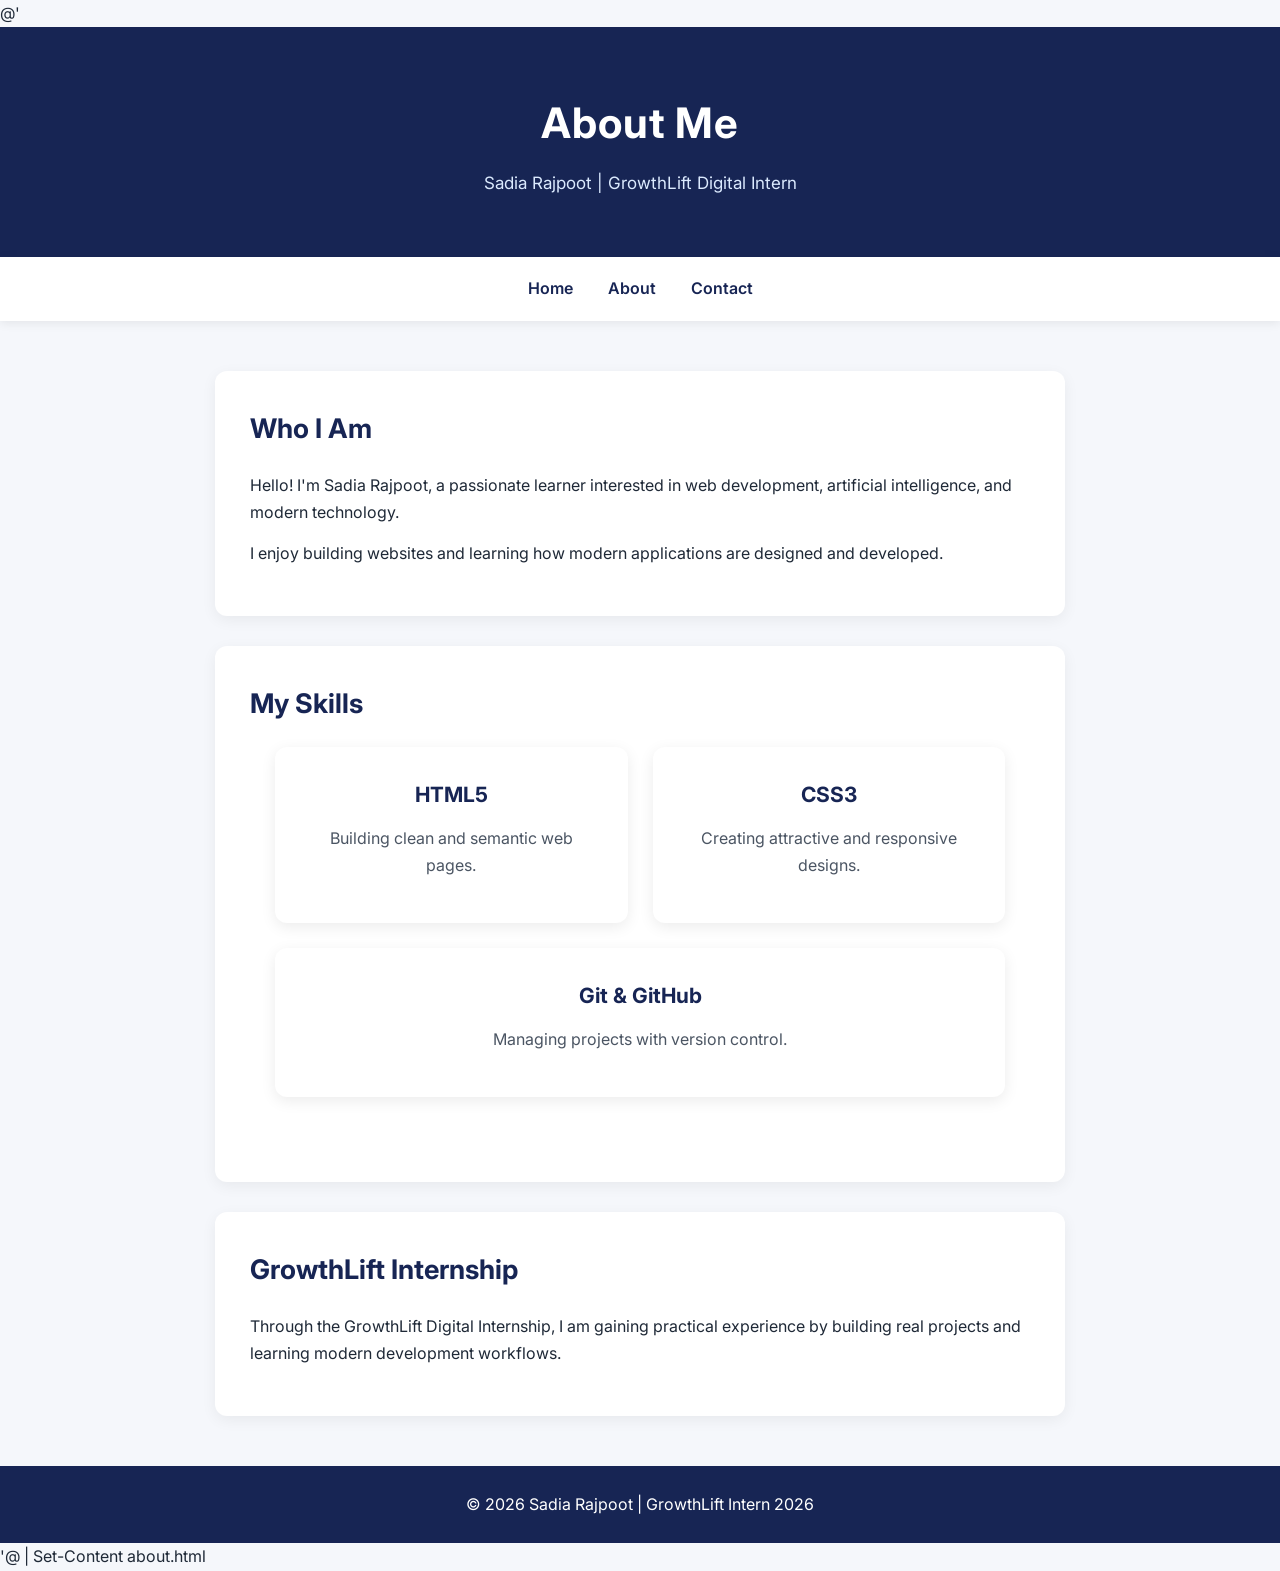
==== about.html @ 8774183c "Add About and Contact pages" ====
@'
<!DOCTYPE html>
<html lang="en">

<head>
    <meta charset="UTF-8">
    <meta name="viewport" content="width=device-width, initial-scale=1.0">

    <title>About | Sadia Rajpoot</title>

    <link rel="stylesheet" href="style.css">
</head>

<body>

    <header>
        <h1>About Me</h1>
        <p>Sadia Rajpoot | GrowthLift Digital Intern</p>
    </header>

    <nav>
        <a href="index.html">Home</a>
        <a href="about.html">About</a>
        <a href="contact.html">Contact</a>
    </nav>

    <main>

        <section>
            <h2>Who I Am</h2>

            <p>
                Hello! I'm Sadia Rajpoot, a passionate learner interested in
                web development, artificial intelligence, and modern technology.
            </p>

            <p>
                I enjoy building websites and learning how modern applications
                are designed and developed.
            </p>
        </section>

        <section>
            <h2>My Skills</h2>

            <div class="cards">

                <div class="card">
                    <h3>HTML5</h3>
                    <p>Building clean and semantic web pages.</p>
                </div>

                <div class="card">
                    <h3>CSS3</h3>
                    <p>Creating attractive and responsive designs.</p>
                </div>

                <div class="card">
                    <h3>Git & GitHub</h3>
                    <p>Managing projects with version control.</p>
                </div>

            </div>
        </section>

        <section>
            <h2>GrowthLift Internship</h2>

            <p>
                Through the GrowthLift Digital Internship, I am gaining
                practical experience by building real projects and learning
                modern development workflows.
            </p>
        </section>

    </main>

    <footer>
        <p>© 2026 Sadia Rajpoot | GrowthLift Intern 2026</p>
    </footer>

</body>

</html>
'@ | Set-Content about.html
---- style.css ----
/* Google Font */
@import url('https://fonts.googleapis.com/css2?family=Inter:wght@400;500;600;700&display=swap');

/* Reset */
* {
    margin: 0;
    padding: 0;
    box-sizing: border-box;
}

/* Whole Page */
body {
    font-family: 'Inter', sans-serif;
    background-color: #f5f7fb;
    color: #1f2937;
    line-height: 1.7;
}

/* Header */
header {
    background-color: #172554;
    color: white;
    text-align: center;
    padding: 60px 20px;
}

header h1 {
    font-size: 42px;
    font-weight: 700;
    letter-spacing: 1px;
    margin-bottom: 10px;
}

header p {
    font-size: 17px;
    color: #dbeafe;
}

/* Navigation - Flexbox */
nav {
    background-color: white;
    display: flex;
    justify-content: center;
    align-items: center;
    gap: 35px;
    padding: 18px;
    box-shadow: 0 2px 10px rgba(0, 0, 0, 0.08);
}

nav a {
    color: #172554;
    text-decoration: none;
    font-weight: 600;
    transition: color 0.3s ease;
}

nav a:hover {
    color: #2563eb;
}

/* Main */
main {
    max-width: 900px;
    margin: 50px auto;
    padding: 0 25px;
}

/* Sections */
section {
    background-color: white;
    padding: 35px;
    margin-bottom: 30px;
    border-radius: 12px;
    box-shadow: 0 4px 15px rgba(0, 0, 0, 0.06);
}

section h2 {
    color: #172554;
    font-size: 27px;
    margin-bottom: 20px;
}

section p {
    margin-bottom: 14px;
}

/* Image */
.journey img {
    display: block;
    width: 100%;
    max-width: 800px;
    height: auto;
    border-radius: 8px;
    margin: 25px auto;
}

/* Cards Section */
.cards {
    max-width: 900px;
    margin: 0 auto 50px;
    padding: 0 25px;

    display: flex;
    flex-wrap: wrap;
    justify-content: center;
    gap: 25px;

    background-color: transparent;
    box-shadow: none;
}

.card {
    background-color: white;
    padding: 30px;
    border-radius: 12px;
    box-shadow: 0 4px 15px rgba(0, 0, 0, 0.08);

    flex: 1 1 250px;
    text-align: center;
}

.card h3 {
    color: #172554;
    font-size: 21px;
    margin-bottom: 12px;
}

.card p {
    color: #4b5563;
}

/* Footer */
footer {
    background-color: #172554;
    color: white;
    text-align: center;
    padding: 25px;
    margin-top: 40px;
}

footer p {
    margin: 0;
}

/* Responsive Design */
@media (max-width: 768px) {

    header {
        padding: 45px 15px;
    }

    header h1 {
        font-size: 32px;
    }

    header p {
        font-size: 15px;
    }

    nav {
        flex-direction: column;
        gap: 15px;
    }

    main {
        margin: 30px auto;
        padding: 0 15px;
    }

    section {
        padding: 25px 20px;
    }

    .cards {
        flex-direction: column;
        padding: 0 15px;
    }

    .card {
        width: 100%;
    }
}
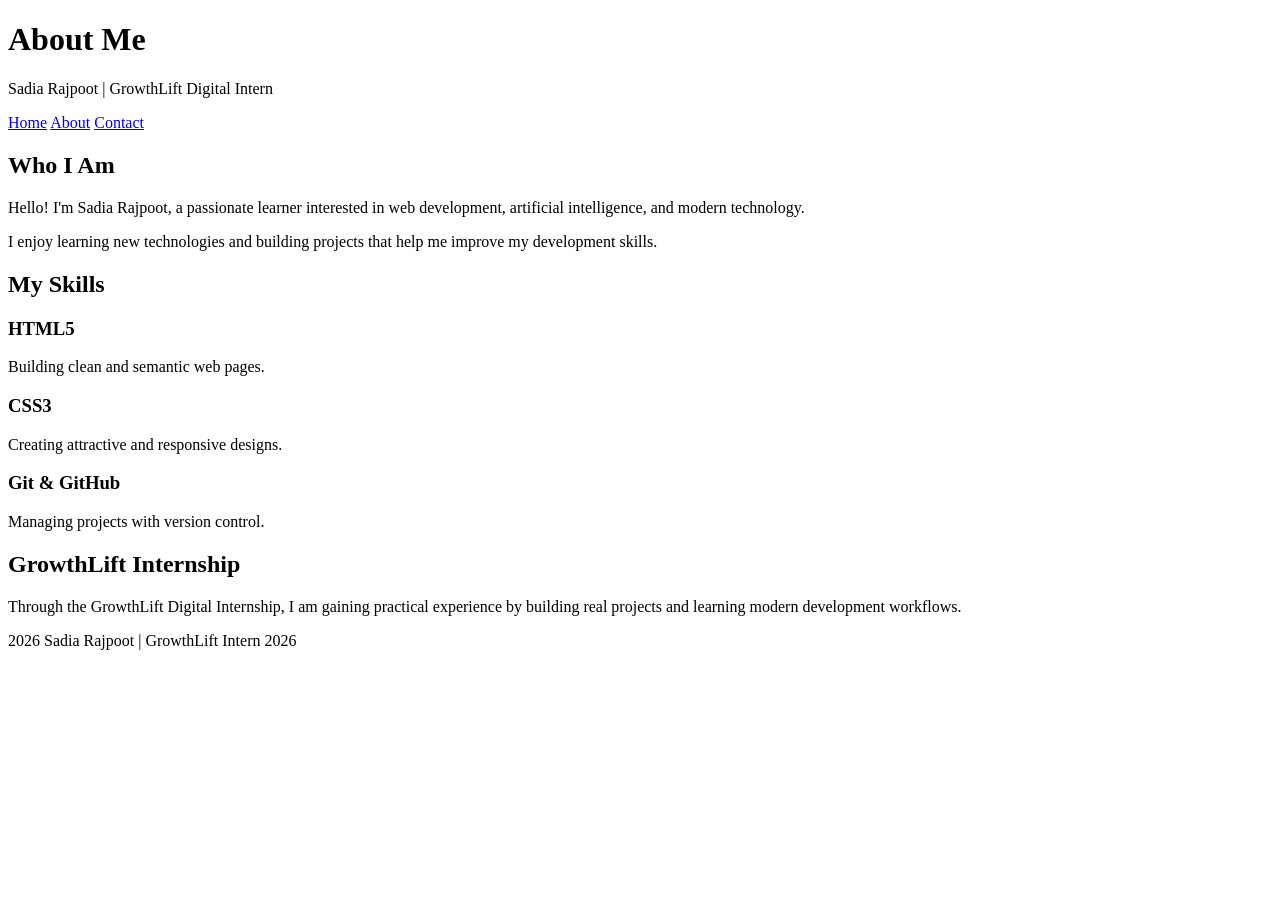
==== commit 2640504c: "Improve Week 1 website design and navigation" ====
--- a/about.html
+++ b/about.html
@@ -1,4 +1,3 @@
-@'
 <!DOCTYPE html>
 <html lang="en">
 
@@ -7,6 +6,14 @@
     <meta name="viewport" content="width=device-width, initial-scale=1.0">
 
     <title>About | Sadia Rajpoot</title>
+
+    <link rel="preconnect" href="https://fonts.googleapis.com">
+    <link rel="preconnect" href="https://fonts.gstatic.com" crossorigin>
+
+    <link
+        href="https://fonts.googleapis.com/css2?family=Inter:wght@400;500;600;700&display=swap"
+        rel="stylesheet"
+    >
 
     <link rel="stylesheet" href="style.css">
 </head>
@@ -20,7 +27,7 @@
 
     <nav>
         <a href="index.html">Home</a>
-        <a href="about.html">About</a>
+        <a href="about.html" class="active">About</a>
         <a href="contact.html">Contact</a>
     </nav>
 
@@ -35,8 +42,8 @@
             </p>
 
             <p>
-                I enjoy building websites and learning how modern applications
-                are designed and developed.
+                I enjoy learning new technologies and building projects
+                that help me improve my development skills.
             </p>
         </section>
 
@@ -47,17 +54,23 @@
 
                 <div class="card">
                     <h3>HTML5</h3>
-                    <p>Building clean and semantic web pages.</p>
+                    <p>
+                        Building clean and semantic web pages.
+                    </p>
                 </div>
 
                 <div class="card">
                     <h3>CSS3</h3>
-                    <p>Creating attractive and responsive designs.</p>
+                    <p>
+                        Creating attractive and responsive designs.
+                    </p>
                 </div>
 
                 <div class="card">
                     <h3>Git & GitHub</h3>
-                    <p>Managing projects with version control.</p>
+                    <p>
+                        Managing projects with version control.
+                    </p>
                 </div>
 
             </div>
@@ -76,10 +89,9 @@
     </main>
 
     <footer>
-        <p>© 2026 Sadia Rajpoot | GrowthLift Intern 2026</p>
+        <p>2026 Sadia Rajpoot | GrowthLift Intern 2026</p>
     </footer>
 
 </body>
 
-</html>
-'@ | Set-Content about.html+</html>
--- a/style.css
+++ b/style.css
@@ -1,182 +1,99 @@
-/* Google Font */
-@import url('https://fonts.googleapis.com/css2?family=Inter:wght@400;500;600;700&display=swap');
+<!DOCTYPE html>
+<html lang="en">
 
-/* Reset */
-* {
-    margin: 0;
-    padding: 0;
-    box-sizing: border-box;
-}
+<head>
+    <meta charset="UTF-8">
+    <meta name="viewport" content="width=device-width, initial-scale=1.0">
 
-/* Whole Page */
-body {
-    font-family: 'Inter', sans-serif;
-    background-color: #f5f7fb;
-    color: #1f2937;
-    line-height: 1.7;
-}
+    <title>Contact | Sadia Rajpoot</title>
 
-/* Header */
-header {
-    background-color: #172554;
-    color: white;
-    text-align: center;
-    padding: 60px 20px;
-}
+    <link rel="preconnect" href="https://fonts.googleapis.com">
+    <link rel="preconnect" href="https://fonts.gstatic.com" crossorigin>
 
-header h1 {
-    font-size: 42px;
-    font-weight: 700;
-    letter-spacing: 1px;
-    margin-bottom: 10px;
-}
+    <link
+        href="https://fonts.googleapis.com/css2?family=Inter:wght@400;500;600;700&display=swap"
+        rel="stylesheet"
+    >
 
-header p {
-    font-size: 17px;
-    color: #dbeafe;
-}
+    <link rel="stylesheet" href="style.css">
+</head>
 
-/* Navigation - Flexbox */
-nav {
-    background-color: white;
-    display: flex;
-    justify-content: center;
-    align-items: center;
-    gap: 35px;
-    padding: 18px;
-    box-shadow: 0 2px 10px rgba(0, 0, 0, 0.08);
-}
+<body>
 
-nav a {
-    color: #172554;
-    text-decoration: none;
-    font-weight: 600;
-    transition: color 0.3s ease;
-}
+    <header>
+        <h1>Contact Me</h1>
+        <p>Let's Connect</p>
+    </header>
 
-nav a:hover {
-    color: #2563eb;
-}
+    <nav>
+        <a href="index.html">Home</a>
+        <a href="about.html">About</a>
+        <a href="contact.html" class="active">Contact</a>
+    </nav>
 
-/* Main */
-main {
-    max-width: 900px;
-    margin: 50px auto;
-    padding: 0 25px;
-}
+    <main>
 
-/* Sections */
-section {
-    background-color: white;
-    padding: 35px;
-    margin-bottom: 30px;
-    border-radius: 12px;
-    box-shadow: 0 4px 15px rgba(0, 0, 0, 0.06);
-}
+        <section>
+            <h2>Get In Touch</h2>
 
-section h2 {
-    color: #172554;
-    font-size: 27px;
-    margin-bottom: 20px;
-}
+            <p>
+                I would love to connect with you and hear about new
+                opportunities, projects, and ideas.
+            </p>
 
-section p {
-    margin-bottom: 14px;
-}
+            <p>
+                <strong>Email:</strong>
+                sadiarajpoot235@gmail.com
+            </p>
 
-/* Image */
-.journey img {
-    display: block;
-    width: 100%;
-    max-width: 800px;
-    height: auto;
-    border-radius: 8px;
-    margin: 25px auto;
-}
+            <p>
+                <strong>Role:</strong>
+                GrowthLift Digital Intern
+            </p>
+        </section>
 
-/* Cards Section */
-.cards {
-    max-width: 900px;
-    margin: 0 auto 50px;
-    padding: 0 25px;
+        <section>
+            <h2>Send Me a Message</h2>
 
-    display: flex;
-    flex-wrap: wrap;
-    justify-content: center;
-    gap: 25px;
+            <form class="contact-form">
 
-    background-color: transparent;
-    box-shadow: none;
-}
+                <label for="name">Name</label>
+                <input
+                    type="text"
+                    id="name"
+                    name="name"
+                    placeholder="Enter your name"
+                    required
+                >
 
-.card {
-    background-color: white;
-    padding: 30px;
-    border-radius: 12px;
-    box-shadow: 0 4px 15px rgba(0, 0, 0, 0.08);
+                <label for="email">Email</label>
+                <input
+                    type="email"
+                    id="email"
+                    name="email"
+                    placeholder="Enter your email"
+                    required
+                >
 
-    flex: 1 1 250px;
-    text-align: center;
-}
+                <label for="message">Message</label>
+                <textarea
+                    id="message"
+                    name="message"
+                    placeholder="Write your message..."
+                    required
+                ></textarea>
 
-.card h3 {
-    color: #172554;
-    font-size: 21px;
-    margin-bottom: 12px;
-}
+                <button type="submit">Send Message</button>
 
-.card p {
-    color: #4b5563;
-}
+            </form>
+        </section>
 
-/* Footer */
-footer {
-    background-color: #172554;
-    color: white;
-    text-align: center;
-    padding: 25px;
-    margin-top: 40px;
-}
+    </main>
 
-footer p {
-    margin: 0;
-}
+    <footer>
+        <p>2026 Sadia Rajpoot | GrowthLift Intern 2026</p>
+    </footer>
 
-/* Responsive Design */
-@media (max-width: 768px) {
+</body>
 
-    header {
-        padding: 45px 15px;
-    }
-
-    header h1 {
-        font-size: 32px;
-    }
-
-    header p {
-        font-size: 15px;
-    }
-
-    nav {
-        flex-direction: column;
-        gap: 15px;
-    }
-
-    main {
-        margin: 30px auto;
-        padding: 0 15px;
-    }
-
-    section {
-        padding: 25px 20px;
-    }
-
-    .cards {
-        flex-direction: column;
-        padding: 0 15px;
-    }
-
-    .card {
-        width: 100%;
-    }
-}+</html>
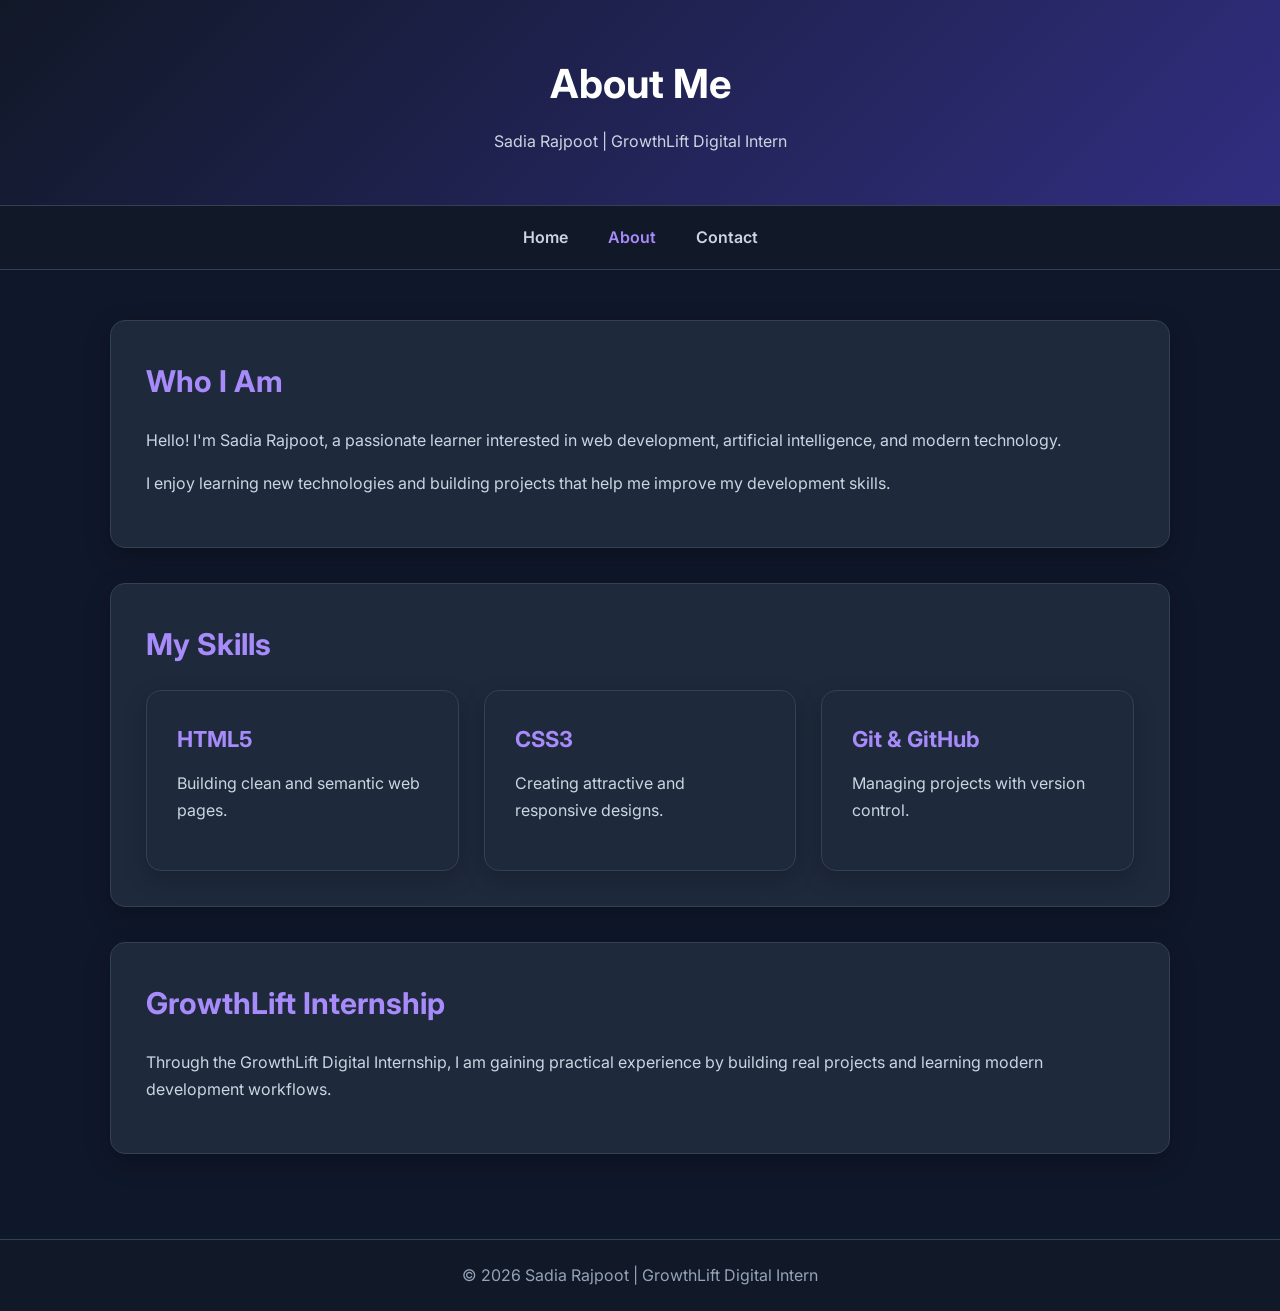
==== commit 77adf8cf: "Update website design and contact page" ====
--- a/about.html
+++ b/about.html
@@ -1,3 +1,4 @@
+
 <!DOCTYPE html>
 <html lang="en">
 
@@ -21,8 +22,10 @@
 <body>
 
     <header>
-        <h1>About Me</h1>
-        <p>Sadia Rajpoot | GrowthLift Digital Intern</p>
+        <div class="header-content">
+            <h1>About Me</h1>
+            <p>Sadia Rajpoot | GrowthLift Digital Intern</p>
+        </div>
     </header>
 
     <nav>
@@ -33,7 +36,7 @@
 
     <main>
 
-        <section>
+        <section class="about">
             <h2>Who I Am</h2>
 
             <p>
@@ -47,36 +50,30 @@
             </p>
         </section>
 
-        <section>
+        <section class="about">
             <h2>My Skills</h2>
 
             <div class="cards">
 
                 <div class="card">
                     <h3>HTML5</h3>
-                    <p>
-                        Building clean and semantic web pages.
-                    </p>
+                    <p>Building clean and semantic web pages.</p>
                 </div>
 
                 <div class="card">
                     <h3>CSS3</h3>
-                    <p>
-                        Creating attractive and responsive designs.
-                    </p>
+                    <p>Creating attractive and responsive designs.</p>
                 </div>
 
                 <div class="card">
                     <h3>Git & GitHub</h3>
-                    <p>
-                        Managing projects with version control.
-                    </p>
+                    <p>Managing projects with version control.</p>
                 </div>
 
             </div>
         </section>
 
-        <section>
+        <section class="about">
             <h2>GrowthLift Internship</h2>
 
             <p>
@@ -89,9 +86,10 @@
     </main>
 
     <footer>
-        <p>2026 Sadia Rajpoot | GrowthLift Intern 2026</p>
+        <p>© 2026 Sadia Rajpoot | GrowthLift Digital Intern</p>
     </footer>
 
 </body>
 
-</html>+</html>
+
--- a/style.css
+++ b/style.css
@@ -1,99 +1,174 @@
-<!DOCTYPE html>
-<html lang="en">
 
-<head>
-    <meta charset="UTF-8">
-    <meta name="viewport" content="width=device-width, initial-scale=1.0">
+/* Reset */
+* {
+    margin: 0;
+    padding: 0;
+    box-sizing: border-box;
+}
 
-    <title>Contact | Sadia Rajpoot</title>
+/* Body */
+body {
+    font-family: "Inter", sans-serif;
+    background-color: #0f172a;
+    color: #e2e8f0;
+    line-height: 1.7;
+}
 
-    <link rel="preconnect" href="https://fonts.googleapis.com">
-    <link rel="preconnect" href="https://fonts.gstatic.com" crossorigin>
+/* Header */
+header {
+    background: linear-gradient(135deg, #111827, #312e81);
+    color: white;
+    text-align: center;
+    padding: 50px 20px;
+    border-bottom: 1px solid #334155;
+}
 
-    <link
-        href="https://fonts.googleapis.com/css2?family=Inter:wght@400;500;600;700&display=swap"
-        rel="stylesheet"
-    >
+.header-content h1 {
+    font-size: 40px;
+    margin-bottom: 10px;
+}
 
-    <link rel="stylesheet" href="style.css">
-</head>
+.header-content p {
+    font-size: 16px;
+    color: #cbd5e1;
+}
 
-<body>
+/* Navigation */
+nav {
+    background-color: #111827;
+    text-align: center;
+    padding: 18px;
+    border-bottom: 1px solid #334155;
+}
 
-    <header>
-        <h1>Contact Me</h1>
-        <p>Let's Connect</p>
-    </header>
+nav a {
+    text-decoration: none;
+    color: #cbd5e1;
+    margin: 0 18px;
+    font-weight: 600;
+    transition: 0.3s;
+}
 
-    <nav>
-        <a href="index.html">Home</a>
-        <a href="about.html">About</a>
-        <a href="contact.html" class="active">Contact</a>
-    </nav>
+nav a:hover,
+nav a.active {
+    color: #a78bfa;
+}
 
-    <main>
+/* Main */
+main {
+    max-width: 1100px;
+    margin: auto;
+    padding: 50px 20px;
+}
 
-        <section>
-            <h2>Get In Touch</h2>
+/* Sections */
+.about,
+.journey {
+    background-color: #1e293b;
+    padding: 35px;
+    margin-bottom: 35px;
+    border-radius: 15px;
+    border: 1px solid #334155;
+    box-shadow: 0 8px 25px rgba(0, 0, 0, 0.25);
+}
 
-            <p>
-                I would love to connect with you and hear about new
-                opportunities, projects, and ideas.
-            </p>
+h2 {
+    color: #a78bfa;
+    font-size: 30px;
+    margin-bottom: 20px;
+}
 
-            <p>
-                <strong>Email:</strong>
-                sadiarajpoot235@gmail.com
-            </p>
+.about p,
+.journey p {
+    color: #cbd5e1;
+    margin-bottom: 15px;
+}
 
-            <p>
-                <strong>Role:</strong>
-                GrowthLift Digital Intern
-            </p>
-        </section>
+/* Journey Image */
+.journey img {
+    width: 100%;
+    max-width: 800px;
+    height: 380px;
+    object-fit: cover;
+    display: block;
+    margin: 25px auto;
+    border-radius: 12px;
+    border: 1px solid #475569;
+}
 
-        <section>
-            <h2>Send Me a Message</h2>
+/* Cards */
+.cards {
+    display: flex;
+    gap: 25px;
+    justify-content: space-between;
+    flex-wrap: wrap;
+}
 
-            <form class="contact-form">
+.card {
+    background-color: #1e293b;
+    flex: 1;
+    min-width: 250px;
+    padding: 30px;
+    border-radius: 15px;
+    border: 1px solid #334155;
+    box-shadow: 0 8px 25px rgba(0, 0, 0, 0.2);
+    transition: 0.3s;
+}
 
-                <label for="name">Name</label>
-                <input
-                    type="text"
-                    id="name"
-                    name="name"
-                    placeholder="Enter your name"
-                    required
-                >
+.card:hover {
+    transform: translateY(-8px);
+    border-color: #8b5cf6;
+    box-shadow: 0 15px 35px rgba(139, 92, 246, 0.2);
+}
 
-                <label for="email">Email</label>
-                <input
-                    type="email"
-                    id="email"
-                    name="email"
-                    placeholder="Enter your email"
-                    required
-                >
+.card h3 {
+    color: #a78bfa;
+    font-size: 22px;
+    margin-bottom: 12px;
+}
 
-                <label for="message">Message</label>
-                <textarea
-                    id="message"
-                    name="message"
-                    placeholder="Write your message..."
-                    required
-                ></textarea>
+.card p {
+    color: #cbd5e1;
+}
 
-                <button type="submit">Send Message</button>
+/* Footer */
+footer {
+    background-color: #111827;
+    color: #94a3b8;
+    text-align: center;
+    padding: 22px;
+    border-top: 1px solid #334155;
+}
 
-            </form>
-        </section>
+/* Mobile Responsive */
+@media (max-width: 768px) {
+    .header-content h1 {
+        font-size: 30px;
+    }
 
-    </main>
+    nav a {
+        margin: 0 8px;
+        font-size: 14px;
+    }
 
-    <footer>
-        <p>2026 Sadia Rajpoot | GrowthLift Intern 2026</p>
-    </footer>
+    main {
+        padding: 30px 15px;
+    }
 
-</body>
+    .about,
+    .journey {
+        padding: 25px;
+    }
 
-</html>+    h2 {
+        font-size: 25px;
+    }
+
+    .journey img {
+        height: 250px;
+    }
+
+    .cards {
+        flex-direction: column;
+    }
+}
